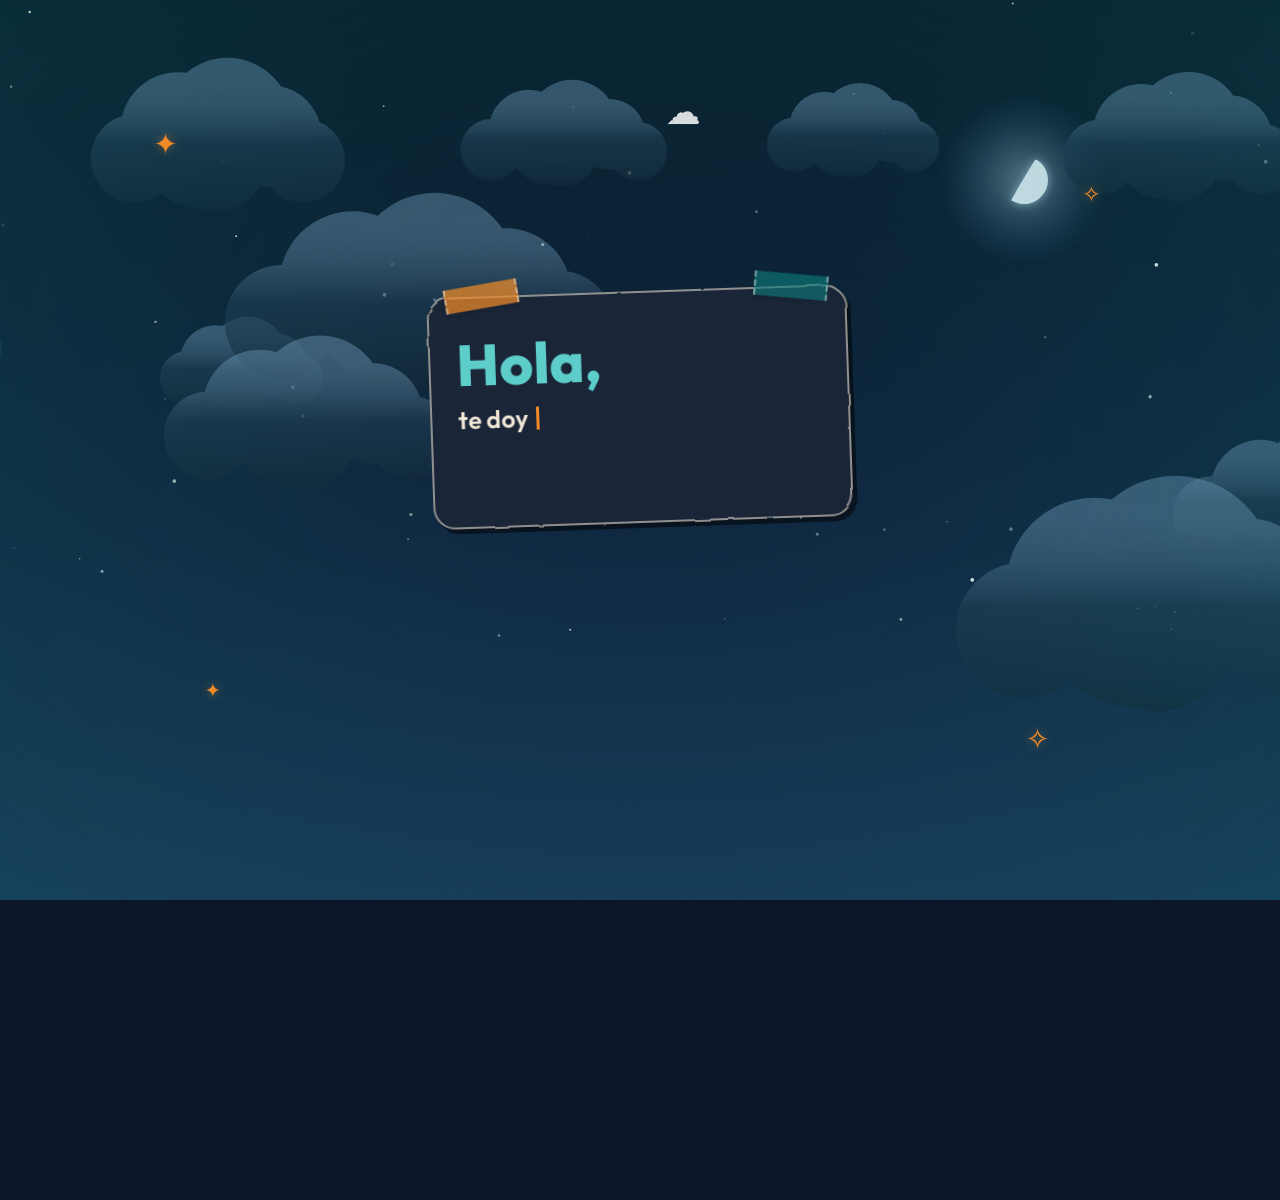
==== index.html @ 45fec423 "Nuevo menú principal, bloc de notas y cielo compartido - index.html: menú con bienvenida, carrusel d" ====
<!DOCTYPE html>
<html lang="es">

<head>
    <meta charset="UTF-8">
    <meta name="viewport" content="width=device-width, initial-scale=1.0, viewport-fit=cover">
    <meta name="theme-color" content="#0E7C7B">
    <meta name="description" content="Un rincón hecho para Lucy: juegos, sorpresas y notas.">
    <title>Para Lucy</title>
    <link rel="preconnect" href="https://fonts.googleapis.com">
    <link rel="preconnect" href="https://fonts.gstatic.com" crossorigin>
    <link href="https://fonts.googleapis.com/css2?family=Inter:wght@400;500;600&family=Outfit:wght@500;600;700;800&display=swap" rel="stylesheet">
    <link rel="preload" as="image" href="assets/img/percy-retrato.webp">
    <link rel="stylesheet" href="assets/css/base.css">
    <link rel="stylesheet" href="assets/css/menu.css">
</head>

<body>
    <canvas id="sky-canvas" aria-hidden="true"></canvas>
    <div class="sparks" id="sparks" aria-hidden="true"></div>

    <!-- ===== Pantalla de bienvenida ===== -->
    <div class="splash" id="splash" role="dialog" aria-modal="true" aria-labelledby="splash-title">
        <div class="splash-doodles" aria-hidden="true">
            <span class="doodle d1">✦</span>
            <span class="doodle d2">✧</span>
            <span class="doodle d3">✦</span>
            <span class="doodle d4">☁</span>
            <span class="doodle d5">✧</span>
        </div>

        <div class="splash-card paper">
            <span class="tape tape-l" aria-hidden="true"></span>
            <span class="tape tape-r" aria-hidden="true"></span>
            <p class="splash-hi" id="splash-title" data-type="Hola,"></p>
            <p class="splash-msg" data-type="te doy la bienvenida de parte de Alejandro"></p>
            <svg class="splash-underline" viewBox="0 0 220 16" aria-hidden="true">
                <path d="M3 11 C 40 3, 80 15, 120 8 S 190 4, 217 9" />
            </svg>
        </div>

        <button type="button" class="btn splash-start" id="splash-start">
            Toca para empezar
            <svg viewBox="0 0 24 24" width="18" height="18" fill="none" stroke="currentColor" stroke-width="2.6" stroke-linecap="round" stroke-linejoin="round" aria-hidden="true"><path d="M5 12h14"/><path d="M13 6l6 6-6 6"/></svg>
        </button>
    </div>

    <!-- ===== Barra superior ===== -->
    <header class="nav">
        <a class="brand" href="#inicio">
            <svg class="brand-star" viewBox="0 0 24 24" fill="currentColor" aria-hidden="true"><path d="M12 1.5l2.6 7.1 7.4.3-5.8 4.6 2 7.2L12 16.6l-6.2 4.1 2-7.2L2 8.9l7.4-.3z"/></svg>
            Para Lucy
        </a>
        <nav class="nav-links" aria-label="Secciones">
            <a href="#inicio">Inicio</a>
            <a href="#opciones">Opciones</a>
            <a href="#nota">Notas</a>
        </nav>
        <div class="nav-actions">
            <button type="button" id="sky-btn" class="icon-btn" aria-label="Cambiar modo de cielo">
                <span id="sky-icon" aria-hidden="true">⛅</span>
            </button>
        </div>
    </header>

    <main class="page">
        <!-- ===== Saludo ===== -->
        <section class="intro" id="inicio">
            <p class="eyebrow reveal">Hola, Lucy <span aria-hidden="true">✦</span></p>
            <h1 class="title reveal" style="--d:80ms">¿Qué hacemos <span class="hl">hoy</span>?</h1>
            <p class="subtitle reveal" style="--d:160ms">Elige una opción. Este rincón va a ir creciendo poco a poco.</p>
        </section>

        <!-- ===== Mosaico de opciones ===== -->
        <section class="mosaic" id="opciones" aria-label="Opciones">

            <!-- Carrusel de ilustraciones -->
            <div class="tile tile-carousel paper reveal" style="--r:-1.2deg">
                <span class="tape tape-l" aria-hidden="true"></span>
                <span class="tape tape-r" aria-hidden="true"></span>
                <div class="carousel" id="carousel" aria-roledescription="carrusel" aria-label="Ilustraciones">
                    <div class="slides">
                        <figure class="slide" data-mood="romance" data-pos="50% 20%">
                            <img src="assets/img/percy-retrato.webp" alt="Ilustración de Percy Jackson" width="432" height="540">
                        </figure>
                        <figure class="slide" data-mood="energy" data-pos="50% 40%">
                            <img src="assets/img/asta-sonrisa.webp" alt="Ilustración de Asta sonriendo" width="1100" height="618" loading="lazy">
                        </figure>
                        <figure class="slide" data-mood="romance" data-pos="45% 18%">
                            <img src="assets/img/percy-annabeth.webp" alt="Ilustración de Percy y Annabeth" width="921" height="1100" loading="lazy">
                        </figure>
                        <figure class="slide" data-mood="energy" data-pos="50% 42%">
                            <img src="assets/img/asta-espadas.webp" alt="Ilustración de Asta con sus espadas" width="1100" height="1030" loading="lazy">
                        </figure>
                    </div>

                    <div class="mood-chip" id="mood-chip" aria-live="polite">
                        <span class="mood-icon">💗</span>
                        <span class="mood-text">Lado romántico</span>
                    </div>

                    <button type="button" class="car-btn car-prev" aria-label="Imagen anterior">
                        <svg viewBox="0 0 24 24" fill="none" stroke="currentColor" stroke-width="2.8" stroke-linecap="round" stroke-linejoin="round"><path d="M15 6l-6 6 6 6"/></svg>
                    </button>
                    <button type="button" class="car-btn car-next" aria-label="Imagen siguiente">
                        <svg viewBox="0 0 24 24" fill="none" stroke="currentColor" stroke-width="2.8" stroke-linecap="round" stroke-linejoin="round"><path d="M9 6l6 6-6 6"/></svg>
                    </button>
                    <div class="burst" id="burst" aria-hidden="true"></div>
                </div>
                <div class="dots" id="dots" role="tablist" aria-label="Elegir imagen"></div>
            </div>

            <!-- Wordle 2 -->
            <a class="tile tile-wordle sketch reveal" href="wordle.html" data-go style="--d:90ms">
                <span class="tile-bg" aria-hidden="true"></span>
                <span class="chip chip-energy">⚡ Lado energía</span>
                <span class="tile-body">
                    <span class="tile-title">Wordle 2</span>
                    <span class="tile-desc">Adivina la palabra de 5 letras</span>
                </span>
                <span class="mini-board" aria-hidden="true">
                    <span>J</span><span>U</span><span>G</span><span>A</span><span>R</span>
                </span>
                <span class="tile-go" aria-hidden="true">
                    <svg viewBox="0 0 24 24" fill="none" stroke="currentColor" stroke-width="2.8" stroke-linecap="round" stroke-linejoin="round"><path d="M5 12h14"/><path d="M13 6l6 6-6 6"/></svg>
                </span>
            </a>

            <!-- Corazón -->
            <a class="tile tile-heart sketch reveal" href="corazon.html" data-go style="--d:160ms">
                <span class="floaters" aria-hidden="true"><i>♥</i><i>♥</i><i>♥</i><i>♥</i></span>
                <span class="chip chip-romance">💗 Romántico</span>
                <svg class="big-heart" viewBox="0 0 24 24" fill="currentColor" aria-hidden="true"><path d="M12 21s-7.5-4.6-10-9.3C.4 8.4 2.3 4.5 6 4.5c2.2 0 3.6 1.2 4.4 2.4.5.7 1.7.7 2.2 0 .8-1.2 2.2-2.4 4.4-2.4 3.7 0 5.6 3.9 4 7.2C19.5 16.4 12 21 12 21z"/></svg>
                <span class="tile-body">
                    <span class="tile-title">Corazón</span>
                    <span class="tile-desc">Una animación para ti</span>
                </span>
            </a>

            <!-- Bloc de notas -->
            <a class="tile tile-notes paper reveal" href="notas.html" data-go style="--d:230ms; --r:0.8deg">
                <span class="chip chip-lock">🔒 Privado</span>
                <span class="badge-new" id="badge-new" hidden>Nueva</span>
                <svg class="pencil" viewBox="0 0 64 64" aria-hidden="true">
                    <path d="M14 50l4-14 26-26 10 10-26 26z" fill="#F28C28" stroke="currentColor" stroke-width="3" stroke-linejoin="round"/>
                    <path d="M14 50l4-14 10 10z" fill="#f7d7a8" stroke="currentColor" stroke-width="3" stroke-linejoin="round"/>
                    <path d="M40 14l10 10" stroke="currentColor" stroke-width="3"/>
                </svg>
                <span class="tile-body">
                    <span class="tile-title">Bloc de notas</span>
                    <span class="tile-desc">Cosas que te escribo de poco a poco</span>
                </span>
            </a>

            <!-- Próximamente -->
            <div class="tile tile-soon reveal" style="--d:300ms">
                <span class="soon-icon" aria-hidden="true">🎁</span>
                <span class="tile-body">
                    <span class="tile-title">Próximamente</span>
                    <span class="tile-desc">Algo nuevo viene en camino…</span>
                </span>
                <span class="soon-dots" aria-hidden="true"><i></i><i></i><i></i></span>
            </div>
        </section>

        <!-- ===== Última nota ===== -->
        <section class="last-note-wrap" id="nota" aria-label="Última nota">
            <a class="postit reveal" href="notas.html" data-go id="postit" style="--r:-2deg">
                <span class="pin" aria-hidden="true"></span>
                <span class="postit-kicker">Bloc de notas</span>
                <span class="postit-title" id="postit-title">Hay una nota esperándote</span>
                <span class="postit-meta" id="postit-meta">🔒 Ábrela con tu contraseña</span>
                <span class="postit-cta">Leer
                    <svg viewBox="0 0 24 24" width="16" height="16" fill="none" stroke="currentColor" stroke-width="2.8" stroke-linecap="round" stroke-linejoin="round" aria-hidden="true"><path d="M5 12h14"/><path d="M13 6l6 6-6 6"/></svg>
                </span>
            </a>
        </section>
    </main>

    <footer class="footer">
        <p>Hecho con <span class="beat" aria-label="amor">💗</span> por Alejandro</p>
    </footer>

    <script src="data/notas.js"></script>
    <script src="assets/js/sky.js"></script>
    <script src="assets/js/common.js"></script>
    <script src="assets/js/menu.js"></script>
</body>

</html>
---- assets/css/base.css ----
/* =========================================================
   Para Lucy · estilos base compartidos
   Concepto: "cuaderno ilustrado" sobre el cielo dinámico
   ========================================================= */

:root {
    /* Marca */
    --teal: #0E7C7B;
    --teal-deep: #0a5f5e;
    --teal-light: #3fa6a3;
    --orange: #F28C28;
    --orange-deep: #d9701a;
    --blue-asta: #24476B;
    --pink: #E0245E;

    /* Papel y tinta (día) */
    --paper: #F7F0E4;
    --paper-2: #efe4d1;
    --paper-line: rgba(14, 124, 123, 0.16);
    --ink: #1E2B30;
    --ink-soft: #4a5a60;
    --ink-rgb: 30, 43, 48;
    --on-dark: #fffaf2;

    /* Tipografía */
    --font-title: "Outfit", "Segoe UI", system-ui, sans-serif;
    --font-body: "Inter", "Segoe UI", system-ui, sans-serif;

    /* Formas */
    --radius-lg: 22px;
    --radius: 16px;
    --radius-sm: 10px;
    --sticker: 4px 5px 0 rgba(var(--ink-rgb), 0.9);
    --sticker-lift: 7px 10px 0 rgba(var(--ink-rgb), 0.9);
    --nav-h: 62px;

    --ease-soft: cubic-bezier(0.22, 1, 0.36, 1);
    --ease-pop: cubic-bezier(0.34, 1.56, 0.64, 1);
}

/* Atardecer: papel durazno */
[data-theme="sunset"] {
    --paper: #fbe9dc;
    --paper-2: #f4d6c4;
    --paper-line: rgba(160, 60, 90, 0.16);
    --ink: #2b1731;
    --ink-soft: #6a4660;
    --ink-rgb: 43, 23, 49;
}

/* Noche: papel tinta */
[data-theme="night"] {
    --paper: #1a2538;
    --paper-2: #223049;
    --paper-line: rgba(120, 170, 220, 0.14);
    --ink: #f3ead9;
    --ink-soft: #b7c3d6;
    --ink-rgb: 6, 10, 22;
    --sticker: 4px 5px 0 rgba(0, 0, 0, 0.55);
    --sticker-lift: 7px 10px 0 rgba(0, 0, 0, 0.55);
}

*,
*::before,
*::after {
    box-sizing: border-box;
}

html {
    -webkit-text-size-adjust: 100%;
    scroll-behavior: smooth;
    scroll-padding-top: calc(var(--nav-h) + 12px);
}

body {
    margin: 0;
    min-height: 100vh;
    min-height: 100dvh;
    font-family: var(--font-body);
    color: var(--ink);
    background: #74aee2;
    transition: background 0.6s;
    -webkit-tap-highlight-color: transparent;
    overflow-x: hidden;
}

/* Grano de papel muy sutil sobre todo */
body::after {
    content: "";
    position: fixed;
    inset: 0;
    pointer-events: none;
    z-index: 90;
    opacity: 0.07;
    mix-blend-mode: multiply;
    background-image: url("data:image/svg+xml;utf8,<svg xmlns='http://www.w3.org/2000/svg' width='160' height='160'><filter id='n'><feTurbulence type='fractalNoise' baseFrequency='0.9' numOctaves='2' stitchTiles='stitch'/></filter><rect width='100%' height='100%' filter='url(%23n)'/></svg>");
}

img {
    max-width: 100%;
    display: block;
}

a {
    color: inherit;
}

button,
input {
    font: inherit;
    color: inherit;
}

:focus-visible {
    outline: 3px solid var(--orange);
    outline-offset: 3px;
    border-radius: 6px;
}

[hidden] {
    display: none !important;
}

.visually-hidden {
    position: absolute;
    width: 1px;
    height: 1px;
    overflow: hidden;
    clip-path: inset(50%);
    white-space: nowrap;
}

[data-theme="sunset"] body {
    background: #8a3f6e;
}

[data-theme="night"] body {
    background: #0d152a;
}

/* ---------- Cielo ---------- */
#sky-canvas {
    position: fixed;
    inset: 0;
    width: 100vw;
    height: 100vh;
    z-index: -1;
    pointer-events: none;
}

/* ---------- Barra superior ---------- */
.nav {
    position: fixed;
    top: 0;
    left: 0;
    right: 0;
    z-index: 50;
    height: calc(var(--nav-h) + env(safe-area-inset-top, 0px));
    padding: env(safe-area-inset-top, 0px) 16px 0;
    display: flex;
    align-items: center;
    gap: 12px;
    background: var(--teal);
    color: var(--on-dark);
    border-bottom: 3px solid rgba(var(--ink-rgb), 0.85);
    box-shadow: 0 6px 0 rgba(var(--ink-rgb), 0.12);
}

.brand {
    display: inline-flex;
    align-items: center;
    gap: 8px;
    font-family: var(--font-title);
    font-weight: 800;
    font-size: 1.3rem;
    letter-spacing: 0.01em;
    text-decoration: none;
    color: var(--on-dark);
    white-space: nowrap;
}

.brand-star {
    width: 22px;
    height: 22px;
    color: var(--orange);
    animation: star-spin 9s linear infinite;
    filter: drop-shadow(0 0 6px rgba(242, 140, 40, 0.6));
}

@keyframes star-spin {
    to { transform: rotate(360deg); }
}

.nav-links {
    display: none;
    margin-left: auto;
    gap: 4px;
}

.nav-links a {
    padding: 8px 14px;
    border-radius: 999px;
    text-decoration: none;
    font-family: var(--font-title);
    font-weight: 600;
    font-size: 0.95rem;
    color: rgba(255, 250, 242, 0.85);
    transition: background 0.2s, color 0.2s;
}

.nav-links a:hover {
    background: rgba(255, 255, 255, 0.14);
    color: #fff;
}

.nav-actions {
    margin-left: auto;
    display: flex;
    gap: 8px;
}

.nav-links + .nav-actions {
    margin-left: 8px;
}

.icon-btn {
    width: 40px;
    height: 40px;
    flex: none;
    display: inline-flex;
    align-items: center;
    justify-content: center;
    border-radius: 50%;
    border: 2px solid rgba(255, 255, 255, 0.35);
    background: rgba(255, 255, 255, 0.14);
    color: var(--on-dark);
    font-size: 1.15rem;
    line-height: 1;
    cursor: pointer;
    text-decoration: none;
    transition: transform 0.25s var(--ease-pop), background 0.2s;
}

.icon-btn:hover {
    transform: scale(1.1);
    background: rgba(255, 255, 255, 0.24);
}

.icon-btn:active {
    transform: scale(0.92);
}

.icon-btn svg {
    width: 20px;
    height: 20px;
}

@media (min-width: 820px) {
    .nav {
        padding-left: max(24px, calc((100vw - 1120px) / 2));
        padding-right: max(24px, calc((100vw - 1120px) / 2));
    }

    .nav-links {
        display: flex;
    }
}

/* ---------- Papel / sticker ---------- */
.paper {
    position: relative;
    background: var(--paper);
    color: var(--ink);
    border-radius: var(--radius-lg);
    box-shadow: var(--sticker);
}

/* Borde con trazo "a mano" (el filtro solo afecta al borde, no al texto) */
.paper::before,
.sketch::before {
    content: "";
    position: absolute;
    inset: 0;
    border: 2.5px solid rgba(var(--ink-rgb), 0.92);
    border-radius: inherit;
    filter: url(#rough);
    pointer-events: none;
    z-index: 3;
}

[data-theme="night"] .paper::before,
[data-theme="night"] .sketch::before {
    border-color: rgba(243, 234, 217, 0.55);
}

/* ---------- Cinta adhesiva ---------- */
.tape {
    position: absolute;
    top: -12px;
    width: 74px;
    height: 24px;
    z-index: 6;
    background: rgba(242, 140, 40, 0.72);
    border-left: 2px dashed rgba(255, 255, 255, 0.45);
    border-right: 2px dashed rgba(255, 255, 255, 0.45);
    box-shadow: 0 2px 4px rgba(0, 0, 0, 0.12);
}

.tape-l {
    left: 18px;
    transform: rotate(-8deg);
}

.tape-r {
    right: 18px;
    transform: rotate(7deg);
    background: rgba(14, 124, 123, 0.62);
}

/* ---------- Botones ---------- */
.btn {
    position: relative;
    display: inline-flex;
    align-items: center;
    justify-content: center;
    gap: 8px;
    padding: 12px 22px;
    border-radius: 999px;
    border: 2.5px solid #1E2B30;
    background: var(--orange);
    color: #1E2B30;
    font-family: var(--font-title);
    font-weight: 700;
    font-size: 1rem;
    text-decoration: none;
    cursor: pointer;
    box-shadow: 3px 4px 0 #1E2B30;
    transition: transform 0.2s var(--ease-pop), box-shadow 0.2s;
}

.btn:hover {
    transform: translate(-1px, -3px);
    box-shadow: 5px 7px 0 #1E2B30;
}

.btn:active {
    transform: translate(2px, 2px);
    box-shadow: 1px 1px 0 #1E2B30;
}

.btn-teal {
    background: var(--teal);
    color: #fff;
}

/* ---------- Aviso flotante ---------- */
.toast {
    position: fixed;
    left: 50%;
    top: calc(var(--nav-h) + 14px + env(safe-area-inset-top, 0px));
    transform: translate(-50%, -10px);
    z-index: 80;
    padding: 10px 18px;
    border-radius: 999px;
    background: #1E2B30;
    color: #fffaf2;
    font-weight: 600;
    font-size: 0.92rem;
    opacity: 0;
    pointer-events: none;
    transition: opacity 0.25s, transform 0.25s var(--ease-soft);
    white-space: nowrap;
}

.toast.show {
    opacity: 1;
    transform: translate(-50%, 0);
}

/* ---------- Cortina de transición entre páginas ---------- */
.curtain {
    position: fixed;
    inset: 0;
    z-index: 100;
    background: var(--teal);
    pointer-events: none;
    transform: translateY(100%);
    display: flex;
    align-items: center;
    justify-content: center;
}

.curtain:not(.cover):not(.start):not(.leave) {
    visibility: hidden;
}

.curtain svg {
    width: 54px;
    height: 54px;
    color: var(--orange);
    opacity: 0;
    transition: opacity 0.2s;
}

.curtain.cover {
    transform: translateY(0);
    transition: transform 0.55s var(--ease-soft);
    pointer-events: auto;
}

.curtain.cover svg {
    opacity: 1;
    animation: star-spin 1.2s linear infinite;
}

.curtain.leave {
    transform: translateY(-100%);
    transition: transform 0.6s var(--ease-soft);
}

.curtain.start {
    transform: translateY(0);
    transition: none;
}

/* ---------- Revelado al hacer scroll ---------- */
.reveal {
    opacity: 0;
    transform: rotate(var(--r, 0deg));
}

.reveal.in {
    opacity: 1;
    animation: reveal-in 0.85s var(--ease-pop) var(--d, 0ms) backwards;
}

@keyframes reveal-in {
    from { opacity: 0; transform: translateY(28px) rotate(calc(var(--r, 0deg) * 3)) scale(0.96); }
    to { opacity: 1; transform: rotate(var(--r, 0deg)); }
}

@media (prefers-reduced-motion: reduce) {
    *,
    *::before,
    *::after {
        animation-duration: 0.01ms !important;
        animation-iteration-count: 1 !important;
        transition-duration: 0.01ms !important;
        scroll-behavior: auto !important;
    }

    .reveal {
        opacity: 1;
    }
}
---- assets/css/menu.css ----
/* =========================================================
   Menú principal (index.html)
   Mobile-first: 2 columnas en celular, 4 en computadora
   ========================================================= */

.page {
    position: relative;
    z-index: 1;
    width: 100%;
    max-width: 1120px;
    margin: 0 auto;
    padding: calc(var(--nav-h) + env(safe-area-inset-top, 0px) + 22px) 16px 24px;
}

/* ---------- Chispas naranjas de fondo ---------- */
.sparks {
    position: fixed;
    inset: 0;
    z-index: 0;
    pointer-events: none;
    overflow: hidden;
}

.sparks i {
    position: absolute;
    bottom: -20px;
    width: var(--s, 6px);
    height: var(--s, 6px);
    border-radius: 50%;
    background: var(--orange);
    box-shadow: 0 0 10px 2px rgba(242, 140, 40, 0.55);
    opacity: 0;
    animation: spark-rise var(--t, 12s) linear var(--delay, 0s) infinite;
}

.sparks i.star {
    border-radius: 0;
    background: none;
    box-shadow: none;
    color: var(--orange);
    font-style: normal;
    font-size: calc(var(--s) * 2.4);
    line-height: 1;
    width: auto;
    height: auto;
    text-shadow: 0 0 8px rgba(242, 140, 40, 0.6);
}

@keyframes spark-rise {
    0% { transform: translate(0, 0) rotate(0); opacity: 0; }
    10% { opacity: 0.9; }
    50% { transform: translate(var(--dx, 20px), -55vh) rotate(180deg); }
    90% { opacity: 0.7; }
    100% { transform: translate(calc(var(--dx, 20px) * -0.6), -110vh) rotate(360deg); opacity: 0; }
}

/* =========================================================
   Pantalla de bienvenida
   ========================================================= */
.splash {
    position: fixed;
    inset: 0;
    z-index: 60;
    display: flex;
    flex-direction: column;
    align-items: center;
    justify-content: center;
    gap: 34px;
    padding: 24px 20px calc(24px + env(safe-area-inset-bottom, 0px));
    background: radial-gradient(ellipse at 50% 45%, rgba(14, 124, 123, 0.10), rgba(14, 124, 123, 0.32));
    cursor: pointer;
    transition: opacity 0.5s var(--ease-soft);
}

.splash.gone {
    display: none;
}

body.splash-open {
    overflow: hidden;
}

body.splash-open .nav,
body.splash-open .page,
body.splash-open .footer {
    visibility: hidden;
}

.splash-card {
    width: min(100%, 420px);
    padding: 38px 28px 30px;
    transform: rotate(-2deg);
    animation: card-in 0.9s var(--ease-pop) both;
}

@keyframes card-in {
    from { opacity: 0; transform: translateY(40px) rotate(-8deg) scale(0.9); }
    to { opacity: 1; transform: rotate(-2deg); }
}

.splash-hi {
    margin: 0 0 6px;
    min-height: 1.1em;
    font-family: var(--font-title);
    font-weight: 800;
    font-size: clamp(2.6rem, 13vw, 3.6rem);
    line-height: 1.05;
    color: var(--teal);
}

[data-theme="night"] .splash-hi {
    color: #5ed0cc;
}

.splash-msg {
    margin: 0;
    min-height: 2.6em;
    font-family: var(--font-title);
    font-weight: 600;
    font-size: clamp(1.25rem, 5.4vw, 1.55rem);
    line-height: 1.3;
}

/* Cursor de escritura */
.typing::after {
    content: "";
    display: inline-block;
    width: 3px;
    height: 0.95em;
    margin-left: 3px;
    vertical-align: -0.12em;
    background: var(--orange);
    animation: caret 0.8s steps(1) infinite;
}

@keyframes caret {
    50% { opacity: 0; }
}

.splash-underline {
    display: block;
    width: 200px;
    height: 16px;
    margin-top: 14px;
}

.splash-underline path {
    fill: none;
    stroke: var(--orange);
    stroke-width: 4;
    stroke-linecap: round;
    stroke-dasharray: 240;
    stroke-dashoffset: 240;
}

.splash.typed .splash-underline path {
    transition: stroke-dashoffset 0.9s var(--ease-soft);
    stroke-dashoffset: 0;
}

.splash-start {
    opacity: 0;
    transform: translateY(14px);
    pointer-events: none;
    font-size: 1.08rem;
    padding: 14px 26px;
}

.splash.typed .splash-start {
    opacity: 1;
    transform: none;
    pointer-events: auto;
    transition: opacity 0.5s, transform 0.6s var(--ease-pop);
    animation: pulse-btn 1.8s ease-in-out 0.8s infinite;
}

@keyframes pulse-btn {
    0%, 100% { box-shadow: 3px 4px 0 #1E2B30, 0 0 0 0 rgba(242, 140, 40, 0.55); }
    50% { box-shadow: 3px 4px 0 #1E2B30, 0 0 0 14px rgba(242, 140, 40, 0); }
}

.splash-doodles {
    position: absolute;
    inset: 0;
    pointer-events: none;
}

.doodle {
    position: absolute;
    color: var(--orange);
    font-size: 1.8rem;
    text-shadow: 0 0 10px rgba(242, 140, 40, 0.5);
    animation: bob 4s ease-in-out infinite;
}

.d1 { top: 14%; left: 12%; }
.d2 { top: 20%; right: 14%; font-size: 1.4rem; animation-delay: -1s; }
.d3 { bottom: 22%; left: 16%; font-size: 1.2rem; animation-delay: -2s; }
.d4 { top: 10%; left: 52%; color: #fff; font-size: 2.2rem; animation-delay: -0.5s; text-shadow: none; opacity: 0.85; }
.d5 { bottom: 16%; right: 18%; animation-delay: -3s; }

@keyframes bob {
    0%, 100% { transform: translateY(0) rotate(0); }
    50% { transform: translateY(-12px) rotate(12deg); }
}

/* =========================================================
   Saludo
   ========================================================= */
.intro {
    padding: 8px 4px 22px;
    text-align: left;
}

.eyebrow {
    display: inline-flex;
    align-items: center;
    gap: 6px;
    margin: 0 0 10px;
    padding: 6px 14px;
    border-radius: 999px;
    background: var(--paper);
    border: 2px solid rgba(var(--ink-rgb), 0.9);
    box-shadow: 2px 3px 0 rgba(var(--ink-rgb), 0.9);
    font-family: var(--font-title);
    font-weight: 700;
    font-size: 0.95rem;
}

[data-theme="night"] .eyebrow {
    border-color: rgba(243, 234, 217, 0.5);
}

.eyebrow span {
    color: var(--orange);
}

.title {
    margin: 0;
    font-family: var(--font-title);
    font-weight: 800;
    font-size: clamp(2.1rem, 9vw, 3.4rem);
    line-height: 1.05;
    color: #fff;
    -webkit-text-stroke: 1.5px #1E2B30;
    paint-order: stroke fill;
    text-shadow: 3px 4px 0 #1E2B30;
}

.hl {
    position: relative;
    color: var(--orange);
}

.subtitle {
    display: inline-block;
    margin: 14px 0 0;
    max-width: 38ch;
    padding: 8px 14px;
    border-radius: 14px;
    background: rgba(247, 240, 228, 0.88);
    color: #1E2B30;
    font-size: 0.98rem;
    font-weight: 500;
    box-shadow: 2px 3px 0 rgba(30, 43, 48, 0.85);
}

[data-theme="night"] .subtitle {
    background: rgba(26, 37, 56, 0.85);
    color: #f3ead9;
}

/* =========================================================
   Mosaico
   ========================================================= */
.mosaic {
    display: grid;
    grid-template-columns: repeat(2, minmax(0, 1fr));
    gap: 18px 14px;
    padding-top: 6px;
}

.tile {
    position: relative;
    display: flex;
    flex-direction: column;
    justify-content: flex-end;
    gap: 10px;
    min-height: 168px;
    padding: 16px;
    border-radius: var(--radius-lg);
    text-decoration: none;
    color: inherit;
    box-shadow: var(--sticker);
    transition: transform 0.35s var(--ease-pop), box-shadow 0.35s var(--ease-pop);
    -webkit-tap-highlight-color: transparent;
}

a.tile:hover,
a.tile:focus-visible {
    transform: translateY(-8px) rotate(var(--r, 0deg));
    box-shadow: var(--sticker-lift);
}

a.tile:active {
    transform: translateY(-3px) scale(0.98) rotate(var(--r, 0deg));
}

.tile-body {
    position: relative;
    z-index: 2;
    display: flex;
    flex-direction: column;
    gap: 3px;
}

.tile-title {
    font-family: var(--font-title);
    font-weight: 800;
    font-size: 1.35rem;
    line-height: 1.1;
}

.tile-desc {
    font-size: 0.88rem;
    line-height: 1.35;
    opacity: 0.85;
}

.chip {
    position: relative;
    z-index: 2;
    align-self: flex-start;
    padding: 5px 10px;
    border-radius: 999px;
    font-family: var(--font-title);
    font-weight: 700;
    font-size: 0.78rem;
    white-space: nowrap;
    margin-bottom: auto;
}

/* ---------- Carrusel ---------- */
.tile-carousel {
    grid-column: span 2;
    padding: 12px 12px 14px;
    justify-content: flex-start;
}

.carousel {
    position: relative;
    aspect-ratio: 4 / 4.4;
    border-radius: 14px;
    overflow: hidden;
    background: #1E2B30;
    isolation: isolate;
    touch-action: pan-y;
    user-select: none;
}

.slides {
    position: absolute;
    inset: 0;
}

.slide {
    position: absolute;
    inset: 0;
    margin: 0;
    opacity: 0;
    visibility: hidden;
    transition: opacity 0.9s var(--ease-soft), transform 0.9s var(--ease-soft), visibility 0s 0.9s;
}

.slide img {
    width: 100%;
    height: 100%;
    object-fit: cover;
    -webkit-user-drag: none;
}

.slide.active {
    opacity: 1;
    visibility: visible;
    transition: opacity 0.9s var(--ease-soft), transform 0.9s var(--ease-soft), visibility 0s;
    z-index: 2;
}

.slide.active img {
    animation: kenburns 7s ease-out both;
}

@keyframes kenburns {
    from { transform: scale(1.12) translate(1.5%, 1.5%); }
    to { transform: scale(1.02) translate(0, 0); }
}

/* Romántico: fundido suave con un ligero zoom */
.slide[data-mood="romance"]:not(.active) {
    transform: scale(1.06);
}

/* Energía: entrada rápida con golpe */
.slide[data-mood="energy"].active {
    animation: smash-in 0.55s var(--ease-pop) both;
}

.slide[data-mood="energy"].active img {
    animation: kenburns 5s ease-out both;
}

@keyframes smash-in {
    0% { transform: translateX(60%) skewX(-8deg); opacity: 0; filter: brightness(1.8); }
    60% { transform: translateX(-3%) skewX(2deg); opacity: 1; }
    100% { transform: none; filter: none; }
}

/* Destello al entrar las de Asta */
.carousel::after {
    content: "";
    position: absolute;
    inset: 0;
    z-index: 4;
    pointer-events: none;
    background: radial-gradient(circle at 50% 45%, rgba(255, 215, 140, 0.75), transparent 60%);
    opacity: 0;
}

.carousel.flash::after {
    animation: flash 0.5s ease-out;
}

@keyframes flash {
    0% { opacity: 0.9; }
    100% { opacity: 0; }
}

.burst {
    position: absolute;
    inset: 0;
    z-index: 5;
    pointer-events: none;
}

.burst i {
    position: absolute;
    left: 50%;
    top: 50%;
    width: 7px;
    height: 7px;
    border-radius: 2px;
    background: var(--orange);
    box-shadow: 0 0 8px rgba(242, 140, 40, 0.9);
    animation: burst 0.8s var(--ease-soft) forwards;
}

@keyframes burst {
    from { transform: translate(-50%, -50%) rotate(0) scale(1); opacity: 1; }
    to { transform: translate(calc(-50% + var(--x)), calc(-50% + var(--y))) rotate(220deg) scale(0.2); opacity: 0; }
}

.mood-chip {
    position: absolute;
    left: 12px;
    bottom: 12px;
    z-index: 6;
    display: inline-flex;
    align-items: center;
    gap: 6px;
    padding: 7px 13px;
    border-radius: 999px;
    background: #F7F0E4;
    color: #1E2B30;
    border: 2px solid #1E2B30;
    box-shadow: 2px 3px 0 #1E2B30;
    font-family: var(--font-title);
    font-weight: 700;
    font-size: 0.85rem;
    transition: background 0.4s;
}

.mood-chip.energy {
    background: #ffd59e;
}

.mood-chip.swap {
    animation: chip-pop 0.45s var(--ease-pop);
}

@keyframes chip-pop {
    0% { transform: scale(0.7) rotate(-6deg); }
    100% { transform: none; }
}

.car-btn {
    position: absolute;
    top: 50%;
    z-index: 6;
    width: 40px;
    height: 40px;
    margin-top: -20px;
    display: none;
    align-items: center;
    justify-content: center;
    border-radius: 50%;
    border: 2px solid #1E2B30;
    background: rgba(247, 240, 228, 0.92);
    color: #1E2B30;
    box-shadow: 2px 3px 0 #1E2B30;
    cursor: pointer;
    transition: transform 0.2s var(--ease-pop);
}

.car-btn svg {
    width: 20px;
    height: 20px;
}

.car-btn:hover {
    transform: scale(1.1);
}

.car-prev { left: 12px; }
.car-next { right: 12px; }

.dots {
    display: flex;
    justify-content: center;
    gap: 8px;
    margin-top: 12px;
}

.dot {
    width: 10px;
    height: 10px;
    padding: 0;
    border-radius: 999px;
    border: 2px solid rgba(var(--ink-rgb), 0.85);
    background: transparent;
    cursor: pointer;
    transition: width 0.35s var(--ease-pop), background 0.3s;
}

[data-theme="night"] .dot {
    border-color: rgba(243, 234, 217, 0.7);
}

.dot[aria-selected="true"] {
    width: 28px;
    background: var(--orange);
}

/* ---------- Wordle ---------- */
.tile-wordle {
    grid-column: span 2;
    min-height: 196px;
    overflow: hidden;
    background: var(--blue-asta);
    color: #fff;
}

.tile-wordle::before {
    border-color: #0f2235;
}

.tile-bg {
    position: absolute;
    inset: 0;
    border-radius: inherit;
    background:
        linear-gradient(100deg, var(--blue-asta) 36%, rgba(36, 71, 107, 0.72) 60%, rgba(36, 71, 107, 0.28)),
        url("../img/asta-sonrisa.webp") 78% 30% / cover no-repeat;
    transition: transform 0.6s var(--ease-soft);
}

.tile-wordle:hover .tile-bg {
    transform: scale(1.05);
}

.chip-energy {
    background: var(--orange);
    color: #1E2B30;
    border: 2px solid #0f2235;
}

.mini-board {
    position: relative;
    z-index: 2;
    display: flex;
    gap: 5px;
}

.mini-board span {
    width: 30px;
    height: 30px;
    display: grid;
    place-items: center;
    border-radius: 6px;
    border: 2px solid rgba(255, 255, 255, 0.55);
    font-family: var(--font-title);
    font-weight: 800;
    font-size: 0.95rem;
    animation: tile-flip 4.5s var(--ease-soft) infinite;
}

.mini-board span:nth-child(1) { animation-delay: 0.0s; --c: #6aaa64; }
.mini-board span:nth-child(2) { animation-delay: 0.15s; --c: #F28C28; }
.mini-board span:nth-child(3) { animation-delay: 0.3s; --c: #6aaa64; }
.mini-board span:nth-child(4) { animation-delay: 0.45s; --c: #7d8c97; }
.mini-board span:nth-child(5) { animation-delay: 0.6s; --c: #6aaa64; }

@keyframes tile-flip {
    0%, 8% { transform: rotateX(0); background: transparent; border-color: rgba(255, 255, 255, 0.55); }
    14% { transform: rotateX(90deg); }
    20%, 70% { transform: rotateX(0); background: var(--c); border-color: transparent; }
    80%, 100% { transform: translateY(0); background: transparent; border-color: rgba(255, 255, 255, 0.55); }
}

.tile-go {
    position: absolute;
    right: 14px;
    bottom: 14px;
    z-index: 2;
    width: 42px;
    height: 42px;
    display: grid;
    place-items: center;
    border-radius: 50%;
    background: var(--orange);
    color: #1E2B30;
    border: 2px solid #0f2235;
    transition: transform 0.3s var(--ease-pop);
}

.tile-go svg {
    width: 20px;
    height: 20px;
}

.tile-wordle:hover .tile-go {
    transform: translateX(4px) rotate(-8deg);
}

/* ---------- Corazón ---------- */
.tile-heart {
    overflow: hidden;
    background: linear-gradient(150deg, #ff7fa6, var(--pink) 70%, #b5174a);
    color: #fff;
}

.tile-heart::before {
    border-color: #6a0f2c;
}

.chip-romance {
    background: #fff;
    color: var(--pink);
    border: 2px solid #6a0f2c;
}

.big-heart {
    position: absolute;
    right: -14px;
    top: 46px;
    width: 74px;
    height: 74px;
    color: rgba(255, 255, 255, 0.92);
    filter: drop-shadow(3px 4px 0 rgba(106, 15, 44, 0.55));
    animation: latido 1.4s ease-in-out infinite;
    transform-origin: center;
}

@keyframes latido {
    0%, 100% { transform: scale(1) rotate(12deg); }
    14% { transform: scale(1.14) rotate(12deg); }
    28% { transform: scale(1) rotate(12deg); }
    42% { transform: scale(1.08) rotate(12deg); }
}

.floaters i {
    position: absolute;
    bottom: -14px;
    font-style: normal;
    color: rgba(255, 255, 255, 0.6);
    animation: float-up 5s linear infinite;
}

.floaters i:nth-child(1) { left: 12%; animation-delay: 0s; font-size: 0.8rem; }
.floaters i:nth-child(2) { left: 40%; animation-delay: -1.4s; font-size: 1.1rem; }
.floaters i:nth-child(3) { left: 66%; animation-delay: -2.8s; font-size: 0.7rem; }
.floaters i:nth-child(4) { left: 84%; animation-delay: -4s; font-size: 0.95rem; }

@keyframes float-up {
    from { transform: translateY(0) rotate(-10deg); opacity: 0; }
    15% { opacity: 1; }
    to { transform: translateY(-190px) rotate(20deg); opacity: 0; }
}

/* ---------- Notas ---------- */
.tile-notes {
    background:
        linear-gradient(90deg, transparent 26px, rgba(224, 36, 94, 0.35) 26px, rgba(224, 36, 94, 0.35) 28px, transparent 28px),
        repeating-linear-gradient(180deg, transparent 0 25px, var(--paper-line) 25px 27px),
        var(--paper);
    padding-left: 38px;
}

.chip-lock {
    background: var(--teal);
    color: #fff;
    border: 2px solid rgba(var(--ink-rgb), 0.9);
}

.badge-new {
    position: absolute;
    top: -10px;
    right: -6px;
    z-index: 4;
    padding: 4px 10px;
    border-radius: 999px;
    background: var(--orange);
    color: #1E2B30;
    border: 2px solid #1E2B30;
    font-family: var(--font-title);
    font-weight: 800;
    font-size: 0.75rem;
    transform: rotate(8deg);
    animation: wiggle 2.4s ease-in-out infinite;
}

@keyframes wiggle {
    0%, 80%, 100% { transform: rotate(8deg); }
    85% { transform: rotate(-4deg) scale(1.1); }
    90% { transform: rotate(12deg) scale(1.1); }
}

.pencil {
    position: absolute;
    right: 8px;
    top: 44px;
    width: 42px;
    height: 42px;
    color: var(--ink);
    animation: scribble 3s ease-in-out infinite;
}

@keyframes scribble {
    0%, 100% { transform: rotate(0) translate(0, 0); }
    25% { transform: rotate(-6deg) translate(-4px, 2px); }
    50% { transform: rotate(3deg) translate(3px, -1px); }
    75% { transform: rotate(-3deg) translate(-2px, 3px); }
}

/* ---------- Próximamente ---------- */
.tile-soon {
    grid-column: span 2;
    min-height: 0;
    flex-direction: row;
    align-items: center;
    gap: 14px;
    background: rgba(247, 240, 228, 0.55);
    border: 2.5px dashed rgba(var(--ink-rgb), 0.55);
    box-shadow: none;
    backdrop-filter: blur(3px);
    -webkit-backdrop-filter: blur(3px);
}

[data-theme="night"] .tile-soon {
    background: rgba(26, 37, 56, 0.55);
    border-color: rgba(243, 234, 217, 0.35);
}

.soon-icon {
    font-size: 2rem;
    animation: bob 3s ease-in-out infinite;
}

.soon-dots {
    margin-left: auto;
    display: flex;
    gap: 5px;
}

.soon-dots i {
    width: 8px;
    height: 8px;
    border-radius: 50%;
    background: var(--orange);
    animation: dot-bounce 1.2s ease-in-out infinite;
}

.soon-dots i:nth-child(2) { animation-delay: 0.15s; }
.soon-dots i:nth-child(3) { animation-delay: 0.3s; }

@keyframes dot-bounce {
    0%, 100% { transform: translateY(0); opacity: 0.5; }
    40% { transform: translateY(-7px); opacity: 1; }
}

/* =========================================================
   Última nota (post-it)
   ========================================================= */
.last-note-wrap {
    display: flex;
    justify-content: center;
    padding: 40px 8px 12px;
}

.postit {
    position: relative;
    display: flex;
    flex-direction: column;
    gap: 6px;
    width: min(100%, 340px);
    padding: 30px 22px 20px;
    background: linear-gradient(170deg, #ffd59e, #ffc574);
    color: #1E2B30;
    text-decoration: none;
    box-shadow: 4px 6px 0 rgba(30, 43, 48, 0.85);
    clip-path: polygon(0 0, 100% 0, 100% 88%, 90% 100%, 0 100%);
    transition: transform 0.35s var(--ease-pop);
}

.postit:hover {
    transform: rotate(0deg) translateY(-6px) !important;
}

.pin {
    position: absolute;
    top: 10px;
    left: 50%;
    width: 16px;
    height: 16px;
    margin-left: -8px;
    border-radius: 50%;
    background: radial-gradient(circle at 35% 35%, #ff8fb0, var(--pink) 60%, #8d1238);
    box-shadow: 1px 2px 2px rgba(0, 0, 0, 0.35);
}

.postit-kicker {
    font-family: var(--font-title);
    font-weight: 700;
    font-size: 0.78rem;
    letter-spacing: 0.08em;
    text-transform: uppercase;
    color: var(--teal-deep);
}

.postit-title {
    font-family: var(--font-title);
    font-weight: 800;
    font-size: 1.3rem;
    line-height: 1.2;
}

.postit-meta {
    font-size: 0.88rem;
    color: #4a3a2a;
}

.postit-cta {
    align-self: flex-end;
    display: inline-flex;
    align-items: center;
    gap: 4px;
    margin-top: 6px;
    font-family: var(--font-title);
    font-weight: 800;
    color: var(--teal-deep);
}

/* =========================================================
   Pie
   ========================================================= */
.footer {
    position: relative;
    z-index: 1;
    padding: 18px 16px calc(26px + env(safe-area-inset-bottom, 0px));
    text-align: center;
    font-family: var(--font-title);
    font-weight: 600;
    color: #fff;
    text-shadow: 0 1px 8px rgba(var(--ink-rgb), 0.5);
}

.footer p {
    margin: 0;
}

.beat {
    display: inline-block;
    animation: latido-s 1.4s ease-in-out infinite;
}

@keyframes latido-s {
    0%, 100% { transform: scale(1); }
    14% { transform: scale(1.25); }
    28% { transform: scale(1); }
    42% { transform: scale(1.12); }
}

/* =========================================================
   Pantallas grandes
   ========================================================= */
@media (min-width: 560px) {
    .tile-title {
        font-size: 1.55rem;
    }

    .carousel {
        aspect-ratio: 16 / 11;
    }
}

@media (min-width: 900px) {
    .page {
        padding-left: 24px;
        padding-right: 24px;
        padding-top: calc(var(--nav-h) + 40px);
    }

    .intro {
        padding-bottom: 30px;
    }

    .mosaic {
        grid-template-columns: repeat(4, minmax(0, 1fr));
        grid-template-rows: minmax(230px, auto) minmax(230px, auto);
        grid-auto-rows: auto;
        gap: 24px;
    }

    .tile-carousel {
        grid-column: 1 / span 2;
        grid-row: 1 / span 2;
    }

    .carousel {
        aspect-ratio: auto;
        flex: 1;
        min-height: 420px;
    }

    .tile-wordle {
        grid-column: 3 / span 2;
        grid-row: 1;
    }

    .tile-heart {
        grid-column: 3;
        grid-row: 2;
    }

    .tile-notes {
        grid-column: 4;
        grid-row: 2;
    }

    .tile-soon {
        grid-column: 1 / span 4;
    }

    .car-btn {
        display: flex;
    }

    .mini-board span {
        width: 36px;
        height: 36px;
        font-size: 1.1rem;
    }
}
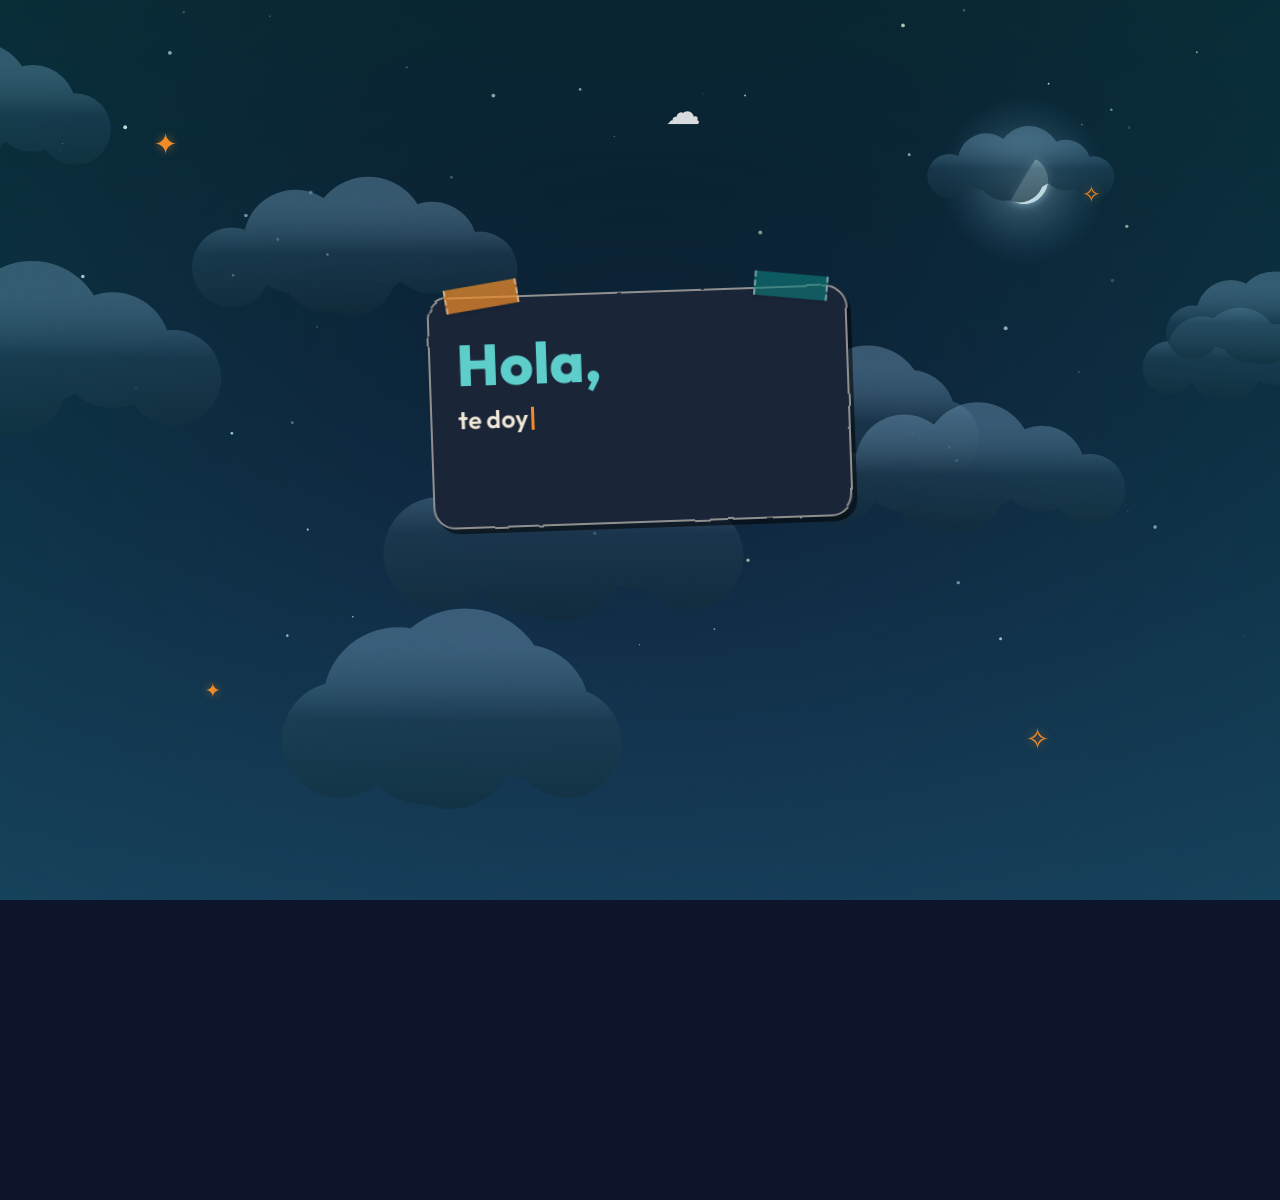
==== commit a4a8de23: "Agregar dos imágenes al carrusel Co-Authored-By: Claude Opus 5.5 <noreply@anthropic.com> Claude-Sess" ====
--- a/index.html
+++ b/index.html
@@ -91,6 +91,12 @@
                         </figure>
                         <figure class="slide" data-mood="energy" data-pos="50% 42%">
                             <img src="assets/img/asta-espadas.webp" alt="Ilustración de Asta con sus espadas" width="1100" height="1030" loading="lazy">
+                        </figure>
+                        <figure class="slide" data-mood="energy" data-pos="44% 30%">
+                            <img src="assets/img/lluvia-traje.webp" alt="Personaje de traje bajo la lluvia" width="474" height="266" loading="lazy">
+                        </figure>
+                        <figure class="slide" data-mood="energy" data-pos="52% 40%">
+                            <img src="assets/img/mascara.webp" alt="Personaje con máscara" width="474" height="266" loading="lazy">
                         </figure>
                     </div>
 
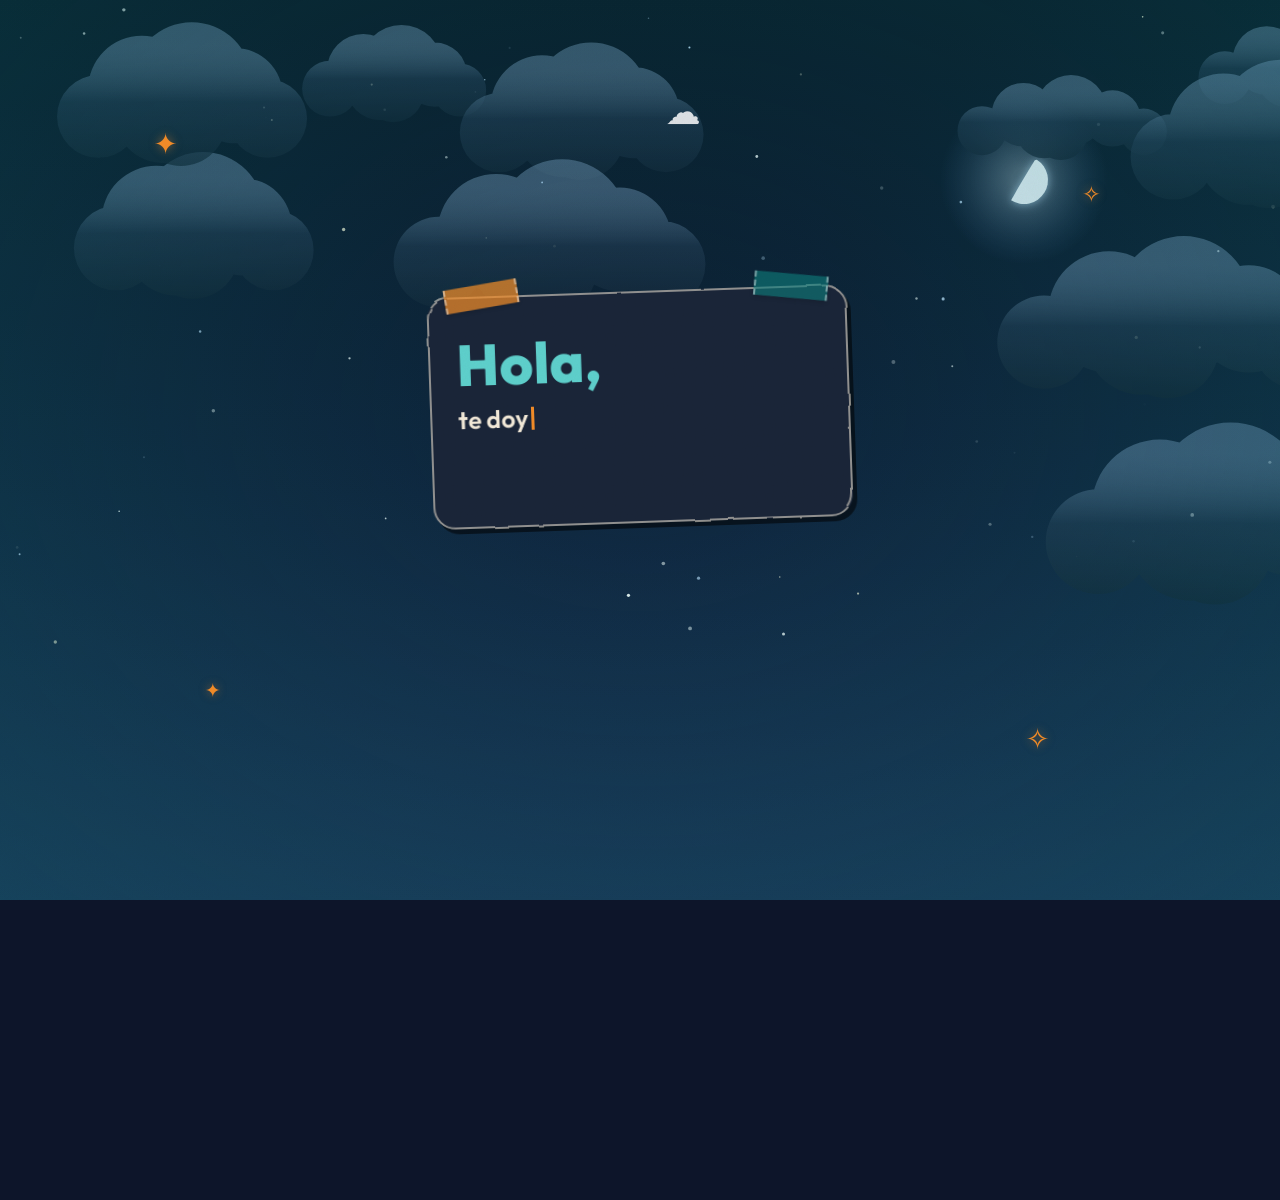
==== commit 8420753e: "Change title from 'Para Lucy' to 'Hope'" ====
--- a/index.html
+++ b/index.html
@@ -6,7 +6,7 @@
     <meta name="viewport" content="width=device-width, initial-scale=1.0, viewport-fit=cover">
     <meta name="theme-color" content="#0E7C7B">
     <meta name="description" content="Un rincón hecho para Lucy: juegos, sorpresas y notas.">
-    <title>Para Lucy</title>
+    <title>Hope</title>
     <link rel="preconnect" href="https://fonts.googleapis.com">
     <link rel="preconnect" href="https://fonts.gstatic.com" crossorigin>
     <link href="https://fonts.googleapis.com/css2?family=Inter:wght@400;500;600&family=Outfit:wght@500;600;700;800&display=swap" rel="stylesheet">
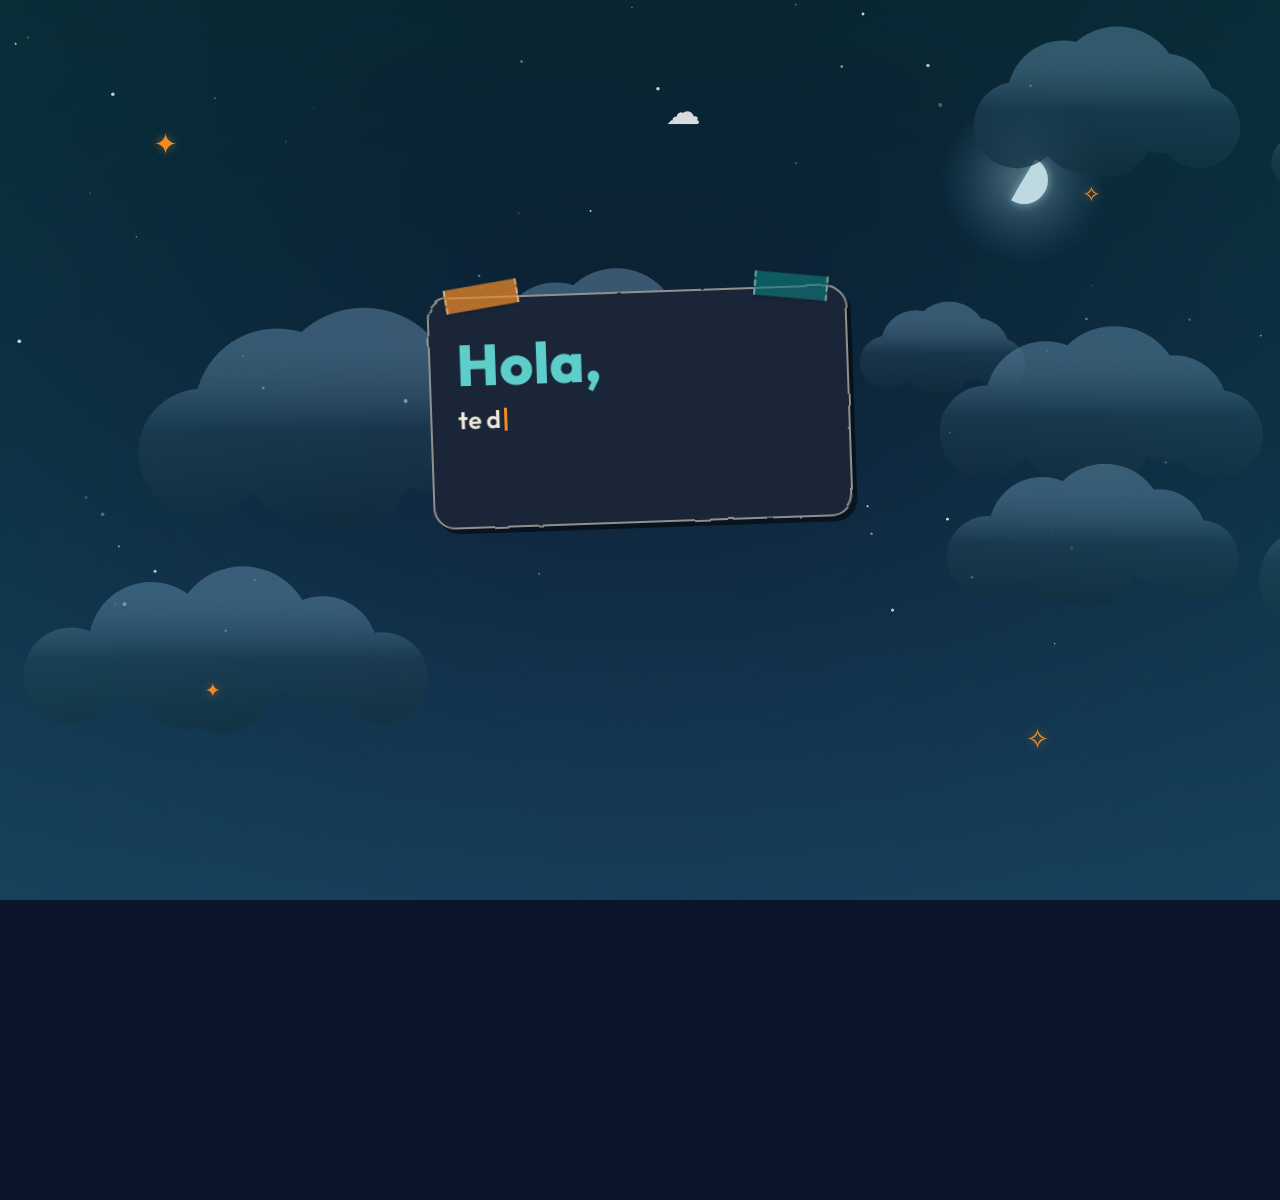
==== commit eac4a32b: "Cargar notas.js sin caché para que las notas nuevas aparezcan al momento Co-Authored-By: Claude Opus" ====
--- a/index.html
+++ b/index.html
@@ -187,7 +187,8 @@
         <p>Hecho con <span class="beat" aria-label="amor">💗</span> por Alejandro</p>
     </footer>
 
-    <script src="data/notas.js"></script>
+    <!-- Las notas se cargan siempre frescas (evita que el navegador muestre una versión vieja) -->
+    <script>document.write('<script src="data/notas.js?v=' + Date.now() + '"><\/script>');</script>
     <script src="assets/js/sky.js"></script>
     <script src="assets/js/common.js"></script>
     <script src="assets/js/menu.js"></script>
